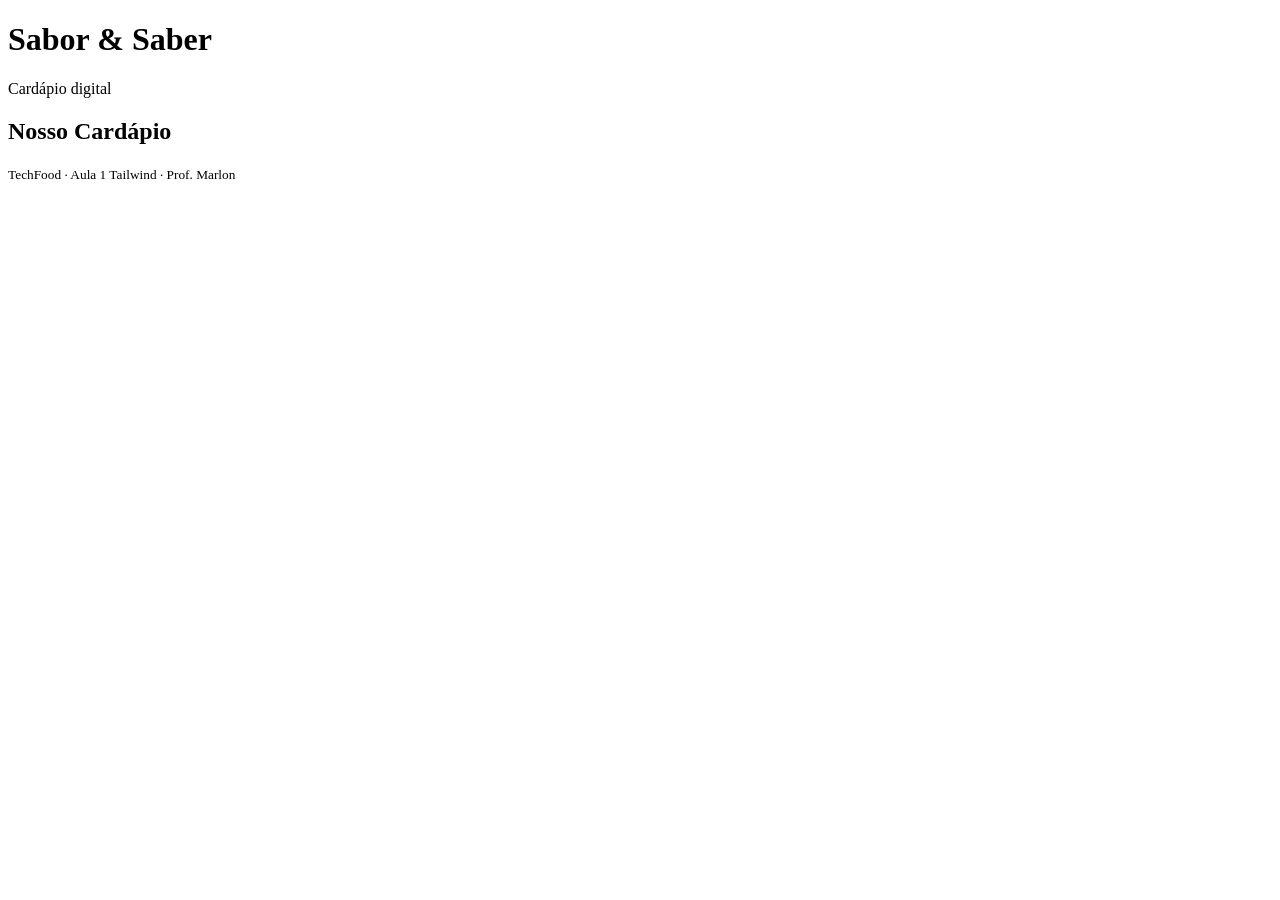
==== tailwind/index.html @ c9e2ac03 "first commit" ====
<!DOCTYPE html>
<html lang="pt-BR">
<head>
  <meta charset="UTF-8">
  <meta name="viewport" content="width=device-width, initial-scale=1.0">
  <title>TechFood — Sabor & Saber (Tailwind)</title>

  <!--
    LIVE CODE — DIFERENÇA DO BOOTSTRAP:
    Não tem CDN aqui. O CSS vai ser gerado localmente pelo Tailwind.
    Você vai criar o output.css rodando no terminal:
      npx tailwindcss -i input.css -o output.css --watch
    Depois linkar aqui:

    <link rel="stylesheet" href="output.css">
  -->

</head>
<body>

  <!--
    LIVE CODE — PASSO 4 (Header com Tailwind)
    Mesma ideia do Bootstrap, classes diferentes:

    Bootstrap:  bg-danger  text-white  text-center  py-4  mb-4
    Tailwind:   bg-red-600 text-white  text-center  py-4  mb-4

    Percebe que text-white, text-center, py-4, mb-4 são IGUAIS!
    Só o bg muda: bg-danger (nome semântico) → bg-red-600 (nome descritivo)
  -->
  <header>
    <h1>Sabor &amp; Saber</h1>
    <p>Cardápio digital</p>
  </header>

  <!--
    LIVE CODE — PASSO 5 (Container e Grid com Tailwind)
    Bootstrap:  <main class="container">
    Tailwind:   <main class="max-w-6xl mx-auto px-4">

    Bootstrap tem uma classe "container" pronta.
    Tailwind não tem — você descreve o que quer:
      max-w-6xl = largura máxima
      mx-auto   = centraliza horizontalmente
      px-4      = padding lateral

    Grid:
    Bootstrap:  <div class="row g-3"> + col-12 col-md-6 col-lg-4
    Tailwind:   <section class="grid grid-cols-1 md:grid-cols-2 lg:grid-cols-3 gap-4">

    No Tailwind o grid vai direto na section, sem div row.
  -->
  <main>
    <h2>Nosso Cardápio</h2>

    <section id="cardapio">
    </section>
  </main>

  <footer>
    <small>TechFood · Aula 1 Tailwind · Prof. Marlon</small>
  </footer>

  <script src="script.js" defer></script>
</body>
</html>
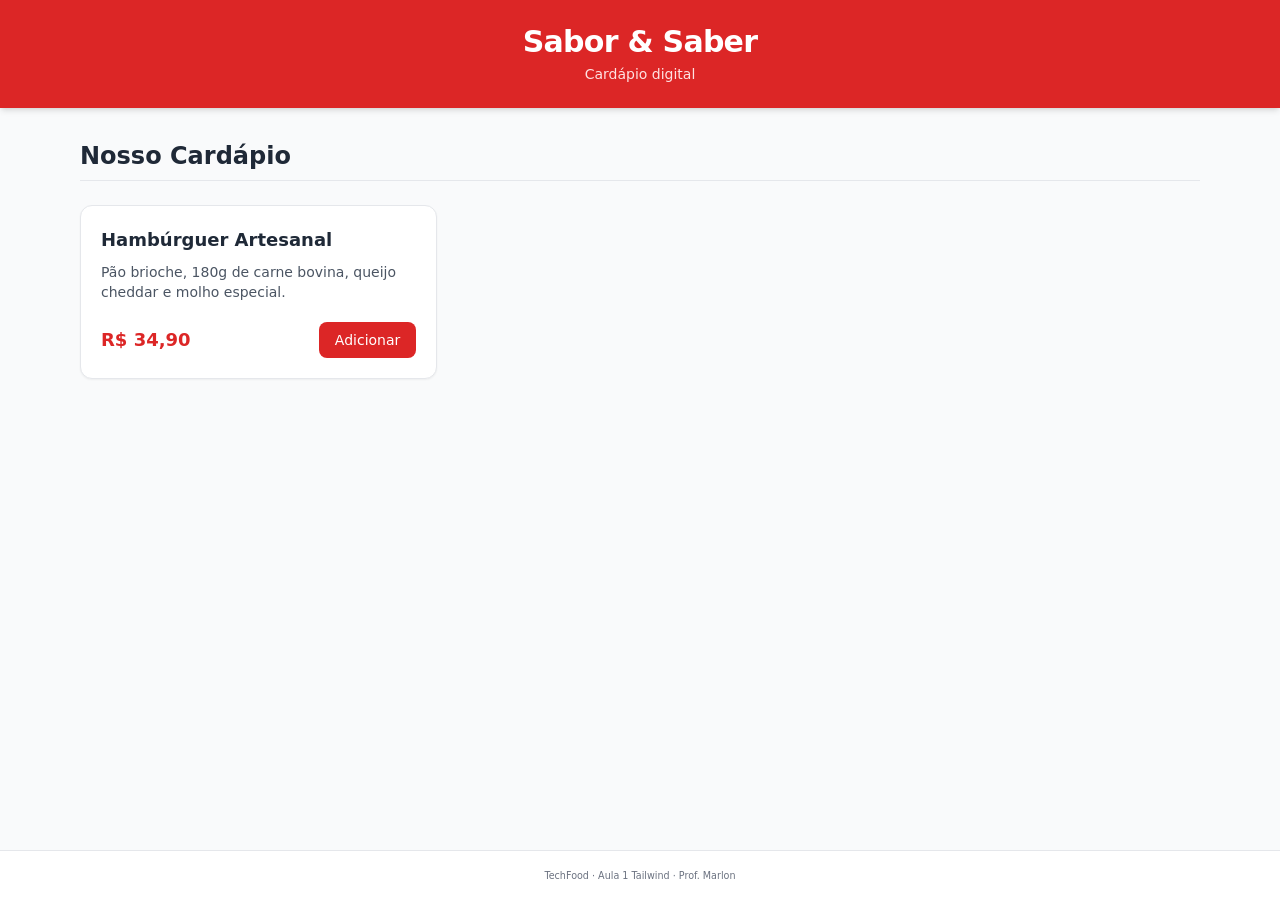
==== commit 9435c8a4: "Arrumando os codigos" ====
--- a/tailwind/index.html
+++ b/tailwind/index.html
@@ -4,63 +4,42 @@
   <meta charset="UTF-8">
   <meta name="viewport" content="width=device-width, initial-scale=1.0">
   <title>TechFood — Sabor & Saber (Tailwind)</title>
+  <link rel="stylesheet" href="output.css">
+</head>
+<body class="bg-gray-50 text-gray-900 min-h-screen flex flex-col justify-between">
 
-  <!--
-    LIVE CODE — DIFERENÇA DO BOOTSTRAP:
-    Não tem CDN aqui. O CSS vai ser gerado localmente pelo Tailwind.
-    Você vai criar o output.css rodando no terminal:
-      npx tailwindcss -i input.css -o output.css --watch
-    Depois linkar aqui:
-
-    <link rel="stylesheet" href="output.css">
-  -->
-
-</head>
-<body>
-
-  <!--
-    LIVE CODE — PASSO 4 (Header com Tailwind)
-    Mesma ideia do Bootstrap, classes diferentes:
-
-    Bootstrap:  bg-danger  text-white  text-center  py-4  mb-4
-    Tailwind:   bg-red-600 text-white  text-center  py-4  mb-4
-
-    Percebe que text-white, text-center, py-4, mb-4 são IGUAIS!
-    Só o bg muda: bg-danger (nome semântico) → bg-red-600 (nome descritivo)
-  -->
-  <header>
-    <h1>Sabor &amp; Saber</h1>
-    <p>Cardápio digital</p>
+  <header class="bg-red-600 text-white text-center py-6 shadow-md">
+    <h1 class="text-3xl font-bold tracking-tight">Sabor &amp; Saber</h1>
+    <p class="text-red-100 text-sm mt-1">Cardápio digital</p>
   </header>
 
-  <!--
-    LIVE CODE — PASSO 5 (Container e Grid com Tailwind)
-    Bootstrap:  <main class="container">
-    Tailwind:   <main class="max-w-6xl mx-auto px-4">
+  <main class="max-w-6xl mx-auto px-4 py-8 w-full flex-grow">
+    <h2 class="text-2xl font-bold mb-6 text-gray-800 border-b pb-2">Nosso Cardápio</h2>
 
-    Bootstrap tem uma classe "container" pronta.
-    Tailwind não tem — você descreve o que quer:
-      max-w-6xl = largura máxima
-      mx-auto   = centraliza horizontalmente
-      px-4      = padding lateral
+    <!-- Container do Grid combinando id e classes numéricas do Tailwind -->
+    <section id="cardapio" class="grid grid-cols-1 md:grid-cols-2 lg:grid-cols-3 gap-6">
+      
+      <!-- Card de Exemplo 1 -->
+      <article class="bg-white rounded-xl shadow-sm border border-gray-200 overflow-hidden flex flex-col justify-between">
+        <div class="p-5">
+          <h3 class="text-lg font-bold text-gray-800">Hambúrguer Artesanal</h3>
+          <p class="text-gray-600 text-sm mt-2">Pão brioche, 180g de carne bovina, queijo cheddar e molho especial.</p>
+        </div>
+        <div class="p-5 pt-0 flex justify-between items-center">
+          <span class="text-lg font-bold text-red-600">R$ 34,90</span>
+          <button class="bg-red-600 hover:bg-red-700 text-white text-sm font-medium py-2 px-4 rounded-lg transition-colors">
+            Adicionar
+          </button>
+        </div>
+      </article>
 
-    Grid:
-    Bootstrap:  <div class="row g-3"> + col-12 col-md-6 col-lg-4
-    Tailwind:   <section class="grid grid-cols-1 md:grid-cols-2 lg:grid-cols-3 gap-4">
-
-    No Tailwind o grid vai direto na section, sem div row.
-  -->
-  <main>
-    <h2>Nosso Cardápio</h2>
-
-    <section id="cardapio">
     </section>
   </main>
 
-  <footer>
+  <footer class="bg-white border-t border-gray-200 py-4 text-center text-xs text-gray-500">
     <small>TechFood · Aula 1 Tailwind · Prof. Marlon</small>
   </footer>
 
   <script src="script.js" defer></script>
 </body>
-</html>
+</html>
--- a/tailwind/output.css
+++ b/tailwind/output.css
@@ -0,0 +1,877 @@
+/* ============================================================
+   input.css — Arquivo de ENTRADA do Tailwind
+
+   Este arquivo não é o CSS final.
+   Ele é processado pelo Tailwind para gerar o output.css.
+
+   COMO GERAR O CSS:
+   No terminal, dentro desta pasta, rode:
+     npx tailwindcss -i input.css -o output.css --watch
+
+   O Tailwind vai varrer o index.html e o script.js,
+   pegar todas as classes que você usou,
+   e colocar só essas no output.css.
+
+   AVISO: o VS Code pode mostrar linhas laranja abaixo
+   dizendo "Unknown at rule @tailwind" — isso não é erro.
+   É o linter do VS Code não conhecendo a diretiva.
+   O build funciona normalmente mesmo com esse aviso.
+   Para silenciar: instale a extensão "Tailwind CSS IntelliSense"
+   ============================================================ */
+
+*, ::before, ::after {
+  --tw-border-spacing-x: 0;
+  --tw-border-spacing-y: 0;
+  --tw-translate-x: 0;
+  --tw-translate-y: 0;
+  --tw-rotate: 0;
+  --tw-skew-x: 0;
+  --tw-skew-y: 0;
+  --tw-scale-x: 1;
+  --tw-scale-y: 1;
+  --tw-pan-x:  ;
+  --tw-pan-y:  ;
+  --tw-pinch-zoom:  ;
+  --tw-scroll-snap-strictness: proximity;
+  --tw-gradient-from-position:  ;
+  --tw-gradient-via-position:  ;
+  --tw-gradient-to-position:  ;
+  --tw-ordinal:  ;
+  --tw-slashed-zero:  ;
+  --tw-numeric-figure:  ;
+  --tw-numeric-spacing:  ;
+  --tw-numeric-fraction:  ;
+  --tw-ring-inset:  ;
+  --tw-ring-offset-width: 0px;
+  --tw-ring-offset-color: #fff;
+  --tw-ring-color: rgb(59 130 246 / 0.5);
+  --tw-ring-offset-shadow: 0 0 #0000;
+  --tw-ring-shadow: 0 0 #0000;
+  --tw-shadow: 0 0 #0000;
+  --tw-shadow-colored: 0 0 #0000;
+  --tw-blur:  ;
+  --tw-brightness:  ;
+  --tw-contrast:  ;
+  --tw-grayscale:  ;
+  --tw-hue-rotate:  ;
+  --tw-invert:  ;
+  --tw-saturate:  ;
+  --tw-sepia:  ;
+  --tw-drop-shadow:  ;
+  --tw-backdrop-blur:  ;
+  --tw-backdrop-brightness:  ;
+  --tw-backdrop-contrast:  ;
+  --tw-backdrop-grayscale:  ;
+  --tw-backdrop-hue-rotate:  ;
+  --tw-backdrop-invert:  ;
+  --tw-backdrop-opacity:  ;
+  --tw-backdrop-saturate:  ;
+  --tw-backdrop-sepia:  ;
+  --tw-contain-size:  ;
+  --tw-contain-layout:  ;
+  --tw-contain-paint:  ;
+  --tw-contain-style:  ;
+}
+
+::backdrop {
+  --tw-border-spacing-x: 0;
+  --tw-border-spacing-y: 0;
+  --tw-translate-x: 0;
+  --tw-translate-y: 0;
+  --tw-rotate: 0;
+  --tw-skew-x: 0;
+  --tw-skew-y: 0;
+  --tw-scale-x: 1;
+  --tw-scale-y: 1;
+  --tw-pan-x:  ;
+  --tw-pan-y:  ;
+  --tw-pinch-zoom:  ;
+  --tw-scroll-snap-strictness: proximity;
+  --tw-gradient-from-position:  ;
+  --tw-gradient-via-position:  ;
+  --tw-gradient-to-position:  ;
+  --tw-ordinal:  ;
+  --tw-slashed-zero:  ;
+  --tw-numeric-figure:  ;
+  --tw-numeric-spacing:  ;
+  --tw-numeric-fraction:  ;
+  --tw-ring-inset:  ;
+  --tw-ring-offset-width: 0px;
+  --tw-ring-offset-color: #fff;
+  --tw-ring-color: rgb(59 130 246 / 0.5);
+  --tw-ring-offset-shadow: 0 0 #0000;
+  --tw-ring-shadow: 0 0 #0000;
+  --tw-shadow: 0 0 #0000;
+  --tw-shadow-colored: 0 0 #0000;
+  --tw-blur:  ;
+  --tw-brightness:  ;
+  --tw-contrast:  ;
+  --tw-grayscale:  ;
+  --tw-hue-rotate:  ;
+  --tw-invert:  ;
+  --tw-saturate:  ;
+  --tw-sepia:  ;
+  --tw-drop-shadow:  ;
+  --tw-backdrop-blur:  ;
+  --tw-backdrop-brightness:  ;
+  --tw-backdrop-contrast:  ;
+  --tw-backdrop-grayscale:  ;
+  --tw-backdrop-hue-rotate:  ;
+  --tw-backdrop-invert:  ;
+  --tw-backdrop-opacity:  ;
+  --tw-backdrop-saturate:  ;
+  --tw-backdrop-sepia:  ;
+  --tw-contain-size:  ;
+  --tw-contain-layout:  ;
+  --tw-contain-paint:  ;
+  --tw-contain-style:  ;
+}
+
+/* ! tailwindcss v3.4.19 | MIT License | https://tailwindcss.com */
+
+/*
+1. Prevent padding and border from affecting element width. (https://github.com/mozdevs/cssremedy/issues/4)
+2. Allow adding a border to an element by just adding a border-width. (https://github.com/tailwindcss/tailwindcss/pull/116)
+*/
+
+*,
+::before,
+::after {
+  box-sizing: border-box;
+  /* 1 */
+  border-width: 0;
+  /* 2 */
+  border-style: solid;
+  /* 2 */
+  border-color: #e5e7eb;
+  /* 2 */
+}
+
+::before,
+::after {
+  --tw-content: '';
+}
+
+/*
+1. Use a consistent sensible line-height in all browsers.
+2. Prevent adjustments of font size after orientation changes in iOS.
+3. Use a more readable tab size.
+4. Use the user's configured `sans` font-family by default.
+5. Use the user's configured `sans` font-feature-settings by default.
+6. Use the user's configured `sans` font-variation-settings by default.
+7. Disable tap highlights on iOS
+*/
+
+html,
+:host {
+  line-height: 1.5;
+  /* 1 */
+  -webkit-text-size-adjust: 100%;
+  /* 2 */
+  -moz-tab-size: 4;
+  /* 3 */
+  -o-tab-size: 4;
+     tab-size: 4;
+  /* 3 */
+  font-family: ui-sans-serif, system-ui, sans-serif, "Apple Color Emoji", "Segoe UI Emoji", "Segoe UI Symbol", "Noto Color Emoji";
+  /* 4 */
+  font-feature-settings: normal;
+  /* 5 */
+  font-variation-settings: normal;
+  /* 6 */
+  -webkit-tap-highlight-color: transparent;
+  /* 7 */
+}
+
+/*
+1. Remove the margin in all browsers.
+2. Inherit line-height from `html` so users can set them as a class directly on the `html` element.
+*/
+
+body {
+  margin: 0;
+  /* 1 */
+  line-height: inherit;
+  /* 2 */
+}
+
+/*
+1. Add the correct height in Firefox.
+2. Correct the inheritance of border color in Firefox. (https://bugzilla.mozilla.org/show_bug.cgi?id=190655)
+3. Ensure horizontal rules are visible by default.
+*/
+
+hr {
+  height: 0;
+  /* 1 */
+  color: inherit;
+  /* 2 */
+  border-top-width: 1px;
+  /* 3 */
+}
+
+/*
+Add the correct text decoration in Chrome, Edge, and Safari.
+*/
+
+abbr:where([title]) {
+  -webkit-text-decoration: underline dotted;
+          text-decoration: underline dotted;
+}
+
+/*
+Remove the default font size and weight for headings.
+*/
+
+h1,
+h2,
+h3,
+h4,
+h5,
+h6 {
+  font-size: inherit;
+  font-weight: inherit;
+}
+
+/*
+Reset links to optimize for opt-in styling instead of opt-out.
+*/
+
+a {
+  color: inherit;
+  text-decoration: inherit;
+}
+
+/*
+Add the correct font weight in Edge and Safari.
+*/
+
+b,
+strong {
+  font-weight: bolder;
+}
+
+/*
+1. Use the user's configured `mono` font-family by default.
+2. Use the user's configured `mono` font-feature-settings by default.
+3. Use the user's configured `mono` font-variation-settings by default.
+4. Correct the odd `em` font sizing in all browsers.
+*/
+
+code,
+kbd,
+samp,
+pre {
+  font-family: ui-monospace, SFMono-Regular, Menlo, Monaco, Consolas, "Liberation Mono", "Courier New", monospace;
+  /* 1 */
+  font-feature-settings: normal;
+  /* 2 */
+  font-variation-settings: normal;
+  /* 3 */
+  font-size: 1em;
+  /* 4 */
+}
+
+/*
+Add the correct font size in all browsers.
+*/
+
+small {
+  font-size: 80%;
+}
+
+/*
+Prevent `sub` and `sup` elements from affecting the line height in all browsers.
+*/
+
+sub,
+sup {
+  font-size: 75%;
+  line-height: 0;
+  position: relative;
+  vertical-align: baseline;
+}
+
+sub {
+  bottom: -0.25em;
+}
+
+sup {
+  top: -0.5em;
+}
+
+/*
+1. Remove text indentation from table contents in Chrome and Safari. (https://bugs.chromium.org/p/chromium/issues/detail?id=999088, https://bugs.webkit.org/show_bug.cgi?id=201297)
+2. Correct table border color inheritance in all Chrome and Safari. (https://bugs.chromium.org/p/chromium/issues/detail?id=935729, https://bugs.webkit.org/show_bug.cgi?id=195016)
+3. Remove gaps between table borders by default.
+*/
+
+table {
+  text-indent: 0;
+  /* 1 */
+  border-color: inherit;
+  /* 2 */
+  border-collapse: collapse;
+  /* 3 */
+}
+
+/*
+1. Change the font styles in all browsers.
+2. Remove the margin in Firefox and Safari.
+3. Remove default padding in all browsers.
+*/
+
+button,
+input,
+optgroup,
+select,
+textarea {
+  font-family: inherit;
+  /* 1 */
+  font-feature-settings: inherit;
+  /* 1 */
+  font-variation-settings: inherit;
+  /* 1 */
+  font-size: 100%;
+  /* 1 */
+  font-weight: inherit;
+  /* 1 */
+  line-height: inherit;
+  /* 1 */
+  letter-spacing: inherit;
+  /* 1 */
+  color: inherit;
+  /* 1 */
+  margin: 0;
+  /* 2 */
+  padding: 0;
+  /* 3 */
+}
+
+/*
+Remove the inheritance of text transform in Edge and Firefox.
+*/
+
+button,
+select {
+  text-transform: none;
+}
+
+/*
+1. Correct the inability to style clickable types in iOS and Safari.
+2. Remove default button styles.
+*/
+
+button,
+input:where([type='button']),
+input:where([type='reset']),
+input:where([type='submit']) {
+  -webkit-appearance: button;
+  /* 1 */
+  background-color: transparent;
+  /* 2 */
+  background-image: none;
+  /* 2 */
+}
+
+/*
+Use the modern Firefox focus style for all focusable elements.
+*/
+
+:-moz-focusring {
+  outline: auto;
+}
+
+/*
+Remove the additional `:invalid` styles in Firefox. (https://github.com/mozilla/gecko-dev/blob/2f9eacd9d3d995c937b4251a5557d95d494c9be1/layout/style/res/forms.css#L728-L737)
+*/
+
+:-moz-ui-invalid {
+  box-shadow: none;
+}
+
+/*
+Add the correct vertical alignment in Chrome and Firefox.
+*/
+
+progress {
+  vertical-align: baseline;
+}
+
+/*
+Correct the cursor style of increment and decrement buttons in Safari.
+*/
+
+::-webkit-inner-spin-button,
+::-webkit-outer-spin-button {
+  height: auto;
+}
+
+/*
+1. Correct the odd appearance in Chrome and Safari.
+2. Correct the outline style in Safari.
+*/
+
+[type='search'] {
+  -webkit-appearance: textfield;
+  /* 1 */
+  outline-offset: -2px;
+  /* 2 */
+}
+
+/*
+Remove the inner padding in Chrome and Safari on macOS.
+*/
+
+::-webkit-search-decoration {
+  -webkit-appearance: none;
+}
+
+/*
+1. Correct the inability to style clickable types in iOS and Safari.
+2. Change font properties to `inherit` in Safari.
+*/
+
+::-webkit-file-upload-button {
+  -webkit-appearance: button;
+  /* 1 */
+  font: inherit;
+  /* 2 */
+}
+
+/*
+Add the correct display in Chrome and Safari.
+*/
+
+summary {
+  display: list-item;
+}
+
+/*
+Removes the default spacing and border for appropriate elements.
+*/
+
+blockquote,
+dl,
+dd,
+h1,
+h2,
+h3,
+h4,
+h5,
+h6,
+hr,
+figure,
+p,
+pre {
+  margin: 0;
+}
+
+fieldset {
+  margin: 0;
+  padding: 0;
+}
+
+legend {
+  padding: 0;
+}
+
+ol,
+ul,
+menu {
+  list-style: none;
+  margin: 0;
+  padding: 0;
+}
+
+/*
+Reset default styling for dialogs.
+*/
+
+dialog {
+  padding: 0;
+}
+
+/*
+Prevent resizing textareas horizontally by default.
+*/
+
+textarea {
+  resize: vertical;
+}
+
+/*
+1. Reset the default placeholder opacity in Firefox. (https://github.com/tailwindlabs/tailwindcss/issues/3300)
+2. Set the default placeholder color to the user's configured gray 400 color.
+*/
+
+input::-moz-placeholder, textarea::-moz-placeholder {
+  opacity: 1;
+  /* 1 */
+  color: #9ca3af;
+  /* 2 */
+}
+
+input::placeholder,
+textarea::placeholder {
+  opacity: 1;
+  /* 1 */
+  color: #9ca3af;
+  /* 2 */
+}
+
+/*
+Set the default cursor for buttons.
+*/
+
+button,
+[role="button"] {
+  cursor: pointer;
+}
+
+/*
+Make sure disabled buttons don't get the pointer cursor.
+*/
+
+:disabled {
+  cursor: default;
+}
+
+/*
+1. Make replaced elements `display: block` by default. (https://github.com/mozdevs/cssremedy/issues/14)
+2. Add `vertical-align: middle` to align replaced elements more sensibly by default. (https://github.com/jensimmons/cssremedy/issues/14#issuecomment-634934210)
+   This can trigger a poorly considered lint error in some tools but is included by design.
+*/
+
+img,
+svg,
+video,
+canvas,
+audio,
+iframe,
+embed,
+object {
+  display: block;
+  /* 1 */
+  vertical-align: middle;
+  /* 2 */
+}
+
+/*
+Constrain images and videos to the parent width and preserve their intrinsic aspect ratio. (https://github.com/mozdevs/cssremedy/issues/14)
+*/
+
+img,
+video {
+  max-width: 100%;
+  height: auto;
+}
+
+/* Make elements with the HTML hidden attribute stay hidden by default */
+
+[hidden]:where(:not([hidden="until-found"])) {
+  display: none;
+}
+
+.container {
+  width: 100%;
+}
+
+@media (min-width: 640px) {
+  .container {
+    max-width: 640px;
+  }
+}
+
+@media (min-width: 768px) {
+  .container {
+    max-width: 768px;
+  }
+}
+
+@media (min-width: 1024px) {
+  .container {
+    max-width: 1024px;
+  }
+}
+
+@media (min-width: 1280px) {
+  .container {
+    max-width: 1280px;
+  }
+}
+
+@media (min-width: 1536px) {
+  .container {
+    max-width: 1536px;
+  }
+}
+
+.mx-auto {
+  margin-left: auto;
+  margin-right: auto;
+}
+
+.mb-4 {
+  margin-bottom: 1rem;
+}
+
+.mb-6 {
+  margin-bottom: 1.5rem;
+}
+
+.mt-1 {
+  margin-top: 0.25rem;
+}
+
+.mt-2 {
+  margin-top: 0.5rem;
+}
+
+.flex {
+  display: flex;
+}
+
+.grid {
+  display: grid;
+}
+
+.min-h-screen {
+  min-height: 100vh;
+}
+
+.w-full {
+  width: 100%;
+}
+
+.max-w-6xl {
+  max-width: 72rem;
+}
+
+.flex-grow {
+  flex-grow: 1;
+}
+
+.grid-cols-1 {
+  grid-template-columns: repeat(1, minmax(0, 1fr));
+}
+
+.flex-col {
+  flex-direction: column;
+}
+
+.items-center {
+  align-items: center;
+}
+
+.justify-between {
+  justify-content: space-between;
+}
+
+.gap-4 {
+  gap: 1rem;
+}
+
+.gap-6 {
+  gap: 1.5rem;
+}
+
+.overflow-hidden {
+  overflow: hidden;
+}
+
+.rounded-lg {
+  border-radius: 0.5rem;
+}
+
+.rounded-xl {
+  border-radius: 0.75rem;
+}
+
+.border {
+  border-width: 1px;
+}
+
+.border-b {
+  border-bottom-width: 1px;
+}
+
+.border-t {
+  border-top-width: 1px;
+}
+
+.border-gray-200 {
+  --tw-border-opacity: 1;
+  border-color: rgb(229 231 235 / var(--tw-border-opacity, 1));
+}
+
+.bg-red-600 {
+  --tw-bg-opacity: 1;
+  background-color: rgb(220 38 38 / var(--tw-bg-opacity, 1));
+}
+
+.bg-gray-50 {
+  --tw-bg-opacity: 1;
+  background-color: rgb(249 250 251 / var(--tw-bg-opacity, 1));
+}
+
+.bg-white {
+  --tw-bg-opacity: 1;
+  background-color: rgb(255 255 255 / var(--tw-bg-opacity, 1));
+}
+
+.p-5 {
+  padding: 1.25rem;
+}
+
+.px-4 {
+  padding-left: 1rem;
+  padding-right: 1rem;
+}
+
+.py-4 {
+  padding-top: 1rem;
+  padding-bottom: 1rem;
+}
+
+.py-2 {
+  padding-top: 0.5rem;
+  padding-bottom: 0.5rem;
+}
+
+.py-6 {
+  padding-top: 1.5rem;
+  padding-bottom: 1.5rem;
+}
+
+.py-8 {
+  padding-top: 2rem;
+  padding-bottom: 2rem;
+}
+
+.pb-2 {
+  padding-bottom: 0.5rem;
+}
+
+.pt-0 {
+  padding-top: 0px;
+}
+
+.text-center {
+  text-align: center;
+}
+
+.text-2xl {
+  font-size: 1.5rem;
+  line-height: 2rem;
+}
+
+.text-3xl {
+  font-size: 1.875rem;
+  line-height: 2.25rem;
+}
+
+.text-lg {
+  font-size: 1.125rem;
+  line-height: 1.75rem;
+}
+
+.text-sm {
+  font-size: 0.875rem;
+  line-height: 1.25rem;
+}
+
+.text-xs {
+  font-size: 0.75rem;
+  line-height: 1rem;
+}
+
+.font-bold {
+  font-weight: 700;
+}
+
+.font-medium {
+  font-weight: 500;
+}
+
+.tracking-tight {
+  letter-spacing: -0.025em;
+}
+
+.text-white {
+  --tw-text-opacity: 1;
+  color: rgb(255 255 255 / var(--tw-text-opacity, 1));
+}
+
+.text-gray-500 {
+  --tw-text-opacity: 1;
+  color: rgb(107 114 128 / var(--tw-text-opacity, 1));
+}
+
+.text-gray-600 {
+  --tw-text-opacity: 1;
+  color: rgb(75 85 99 / var(--tw-text-opacity, 1));
+}
+
+.text-gray-800 {
+  --tw-text-opacity: 1;
+  color: rgb(31 41 55 / var(--tw-text-opacity, 1));
+}
+
+.text-gray-900 {
+  --tw-text-opacity: 1;
+  color: rgb(17 24 39 / var(--tw-text-opacity, 1));
+}
+
+.text-red-100 {
+  --tw-text-opacity: 1;
+  color: rgb(254 226 226 / var(--tw-text-opacity, 1));
+}
+
+.text-red-600 {
+  --tw-text-opacity: 1;
+  color: rgb(220 38 38 / var(--tw-text-opacity, 1));
+}
+
+.shadow-md {
+  --tw-shadow: 0 4px 6px -1px rgb(0 0 0 / 0.1), 0 2px 4px -2px rgb(0 0 0 / 0.1);
+  --tw-shadow-colored: 0 4px 6px -1px var(--tw-shadow-color), 0 2px 4px -2px var(--tw-shadow-color);
+  box-shadow: var(--tw-ring-offset-shadow, 0 0 #0000), var(--tw-ring-shadow, 0 0 #0000), var(--tw-shadow);
+}
+
+.shadow-sm {
+  --tw-shadow: 0 1px 2px 0 rgb(0 0 0 / 0.05);
+  --tw-shadow-colored: 0 1px 2px 0 var(--tw-shadow-color);
+  box-shadow: var(--tw-ring-offset-shadow, 0 0 #0000), var(--tw-ring-shadow, 0 0 #0000), var(--tw-shadow);
+}
+
+.transition-colors {
+  transition-property: color, background-color, border-color, text-decoration-color, fill, stroke;
+  transition-timing-function: cubic-bezier(0.4, 0, 0.2, 1);
+  transition-duration: 150ms;
+}
+
+/* ============================================================
+   CSS custom que o Tailwind não cobre.
+
+   Assim como no Bootstrap, o Tailwind não faz o hover de "lift".
+   E a cor marrom do restaurante é específica demais pra usar
+   as cores padrão do Tailwind.
+   ============================================================ */
+
+.hover\:bg-red-700:hover {
+  --tw-bg-opacity: 1;
+  background-color: rgb(185 28 28 / var(--tw-bg-opacity, 1));
+}
+
+@media (min-width: 768px) {
+  .md\:grid-cols-2 {
+    grid-template-columns: repeat(2, minmax(0, 1fr));
+  }
+}
+
+@media (min-width: 1024px) {
+  .lg\:grid-cols-3 {
+    grid-template-columns: repeat(3, minmax(0, 1fr));
+  }
+}
